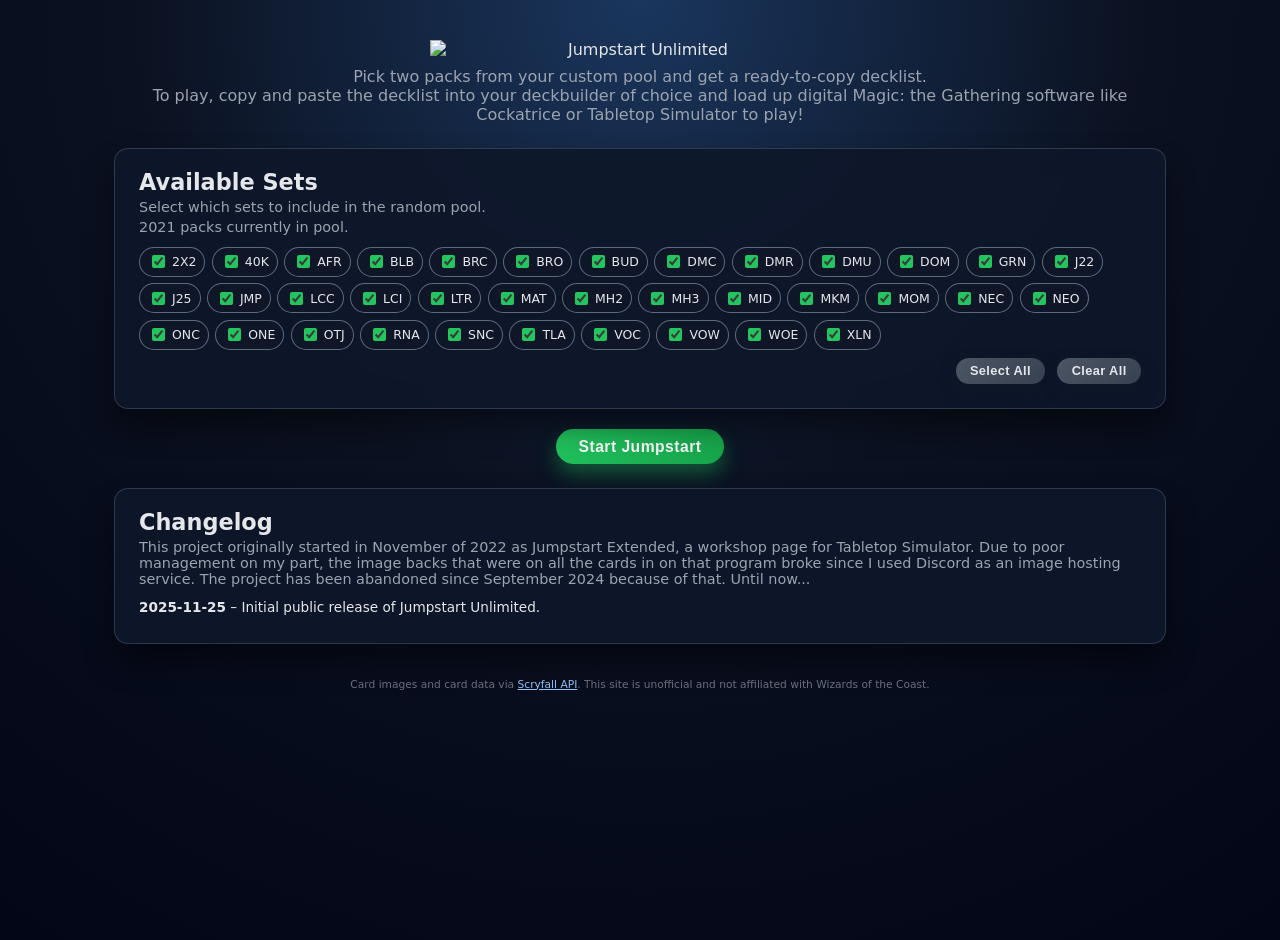
==== index.html @ 409f1354 "Update and rename Jumpstart-Unlimited.html to index.html" ====
<!DOCTYPE html>
<html lang="en">
<head>
  <meta charset="UTF-8" />
  <title>Jumpstart Unlimited</title>
  <link rel="stylesheet" href="style.css" />
</head>
<body>
  <main>
    <header>
      <img
        src="https://i.postimg.cc/L4Zbp1tk/text1.png"
        alt="Jumpstart Unlimited"
        class="title-logo"
      />
      <p>Pick two packs from your custom pool and get a ready-to-copy decklist.</p>
	  <p>To play, copy and paste the decklist into your deckbuilder of choice and load up digital Magic: the Gathering software like Cockatrice or Tabletop Simulator to play!</p>
    </header>

    <!-- Set filter menu -->
    <section id="setFilterSection" class="panel">
      <div class="panel-header">
        <h2>Available Sets</h2>
        <p>Select which sets to include in the random pool.</p>
        <p id="setCountText" class="set-count-text">0 packs currently in pool.</p>
      </div>
      <div id="setFilters" class="set-filters"></div>
      <div class="controls controls-sets">
        <button id="selectAllSetsBtn" class="secondary small">Select All</button>
        <button id="clearAllSetsBtn" class="secondary small">Clear All</button>
      </div>
    </section>

    <section class="controls">
      <button id="startBtn" class="primary">Start Jumpstart</button>
    </section>

    <section id="choicesSection" class="panel" style="display:none;">
      <div class="panel-header">
        <h2>Pack Choice <span id="choiceNumber">1</span> / 2</h2>
        <p>Click a pack to select it, or reroll for different options.</p>
      </div>

      <!-- First pack summary (visible only when picking pack 2) -->
      <div id="firstPackSummary" class="first-pack-summary" style="display:none;"></div>

      <div class="controls controls-choices">
        <button id="rerollBtn" class="secondary">Reroll Packs</button>
      </div>

      <div id="packChoices" class="pack-choices"></div>
    </section>

    <section id="resultSection" class="panel" style="display:none;">
      <div class="panel-header">
        <h2>Your Combined Deck</h2>
        <p>Copy & paste this decklist.</p>
      </div>
      <textarea id="decklistOutput" rows="18" spellcheck="false"></textarea>
      <div class="controls">
        <button id="copyDeckBtn" class="primary">Copy Decklist</button>
        <button id="restartBtn" class="secondary">Start Over</button>
      </div>
    </section>

    <!-- Changelog panel -->
    <section id="changelogSection" class="panel">
      <div class="panel-header">
        <h2>Changelog</h2>
        <p>This project originally started in November of 2022 as Jumpstart Extended, a workshop page for Tabletop Simulator. Due to poor management on my part, the image backs that were on all the cards in on that program broke since I used Discord as an image hosting service. The project has been abandoned since September 2024 because of that. Until now...</p>
      </div>
      <div id="changelogContent" class="changelog-content">
        <!-- Example entry; replace with your own -->
        <p><strong>2025-11-25</strong> – Initial public release of Jumpstart Unlimited.</p>
      </div>
    </section>
  </main>

  <footer>
    <small>
      Card images and card data via
      <a href="https://scryfall.com/docs/api" target="_blank" rel="noreferrer">Scryfall API</a>.
      This site is unofficial and not affiliated with Wizards of the Coast.
    </small>
  </footer>

  <!-- Card preview panel (first card hover) -->
  <div id="cardPreview" class="card-preview" style="display:none;"></div>

  <script src="script.js"></script>
</body>
</html>
---- style.css ----
/* Page layout */
*,
*::before,
*::after {
  box-sizing: border-box;
}

body {
  margin: 0;
  min-height: 100vh;
  font-family: system-ui, -apple-system, BlinkMacSystemFont, "Segoe UI", sans-serif;
  background: radial-gradient(circle at top, #1a365d 0, #0b1120 45%, #020617 100%);
  color: #e5e7eb;
}

main {
  max-width: 1100px;
  margin: 2.5rem auto 2rem;
  padding: 0 1.5rem;
}

header {
  text-align: center;
  margin-bottom: 1.5rem;
}

.title-logo {
  max-width: 420px;
  width: 100%;
  height: auto;
  display: block;
  margin: 0 auto 0.5rem;
}

header p {
  margin: 0;
  color: #9ca3af;
}

footer {
  text-align: center;
  margin-bottom: 1.5rem;
  color: #6b7280;
  font-size: 0.8rem;
}

footer a {
  color: #93c5fd;
}

/* Panels and controls */

.panel {
  background: rgba(15, 23, 42, 0.92);
  border-radius: 14px;
  padding: 1.25rem 1.5rem 1.5rem;
  box-shadow: 0 18px 30px rgba(0, 0, 0, 0.45);
  border: 1px solid rgba(148, 163, 184, 0.25);
  backdrop-filter: blur(16px);
}

.panel + .panel {
  margin-top: 1.5rem;
}

.panel-header {
  display: flex;
  flex-direction: column;
  gap: 0.25rem;
  margin-bottom: 0.75rem;
}

.panel-header h2 {
  margin: 0;
  font-size: 1.4rem;
}

.panel-header p {
  margin: 0;
  color: #9ca3af;
  font-size: 0.9rem;
}

.set-count-text {
  margin-top: 0.15rem;
  font-size: 0.85rem;
  color: #e5e7eb;
}

.controls {
  display: flex;
  justify-content: center;
  gap: 0.75rem;
  margin: 1.25rem 0 1rem;
}

/* Controls inside choices panel (align right) */
.controls-choices {
  justify-content: flex-end;
  margin-top: 0.25rem;
  margin-bottom: 0.5rem;
}

/* Controls inside set filter panel (align right, smaller buttons) */
.controls-sets {
  justify-content: flex-end;
  margin-top: 0.5rem;
  margin-bottom: 0;
}

/* Buttons */

button {
  border-radius: 999px;
  border: none;
  padding: 0.55rem 1.4rem;
  font-size: 0.98rem;
  cursor: pointer;
  font-weight: 600;
  letter-spacing: 0.03em;
  transition: transform 0.08s ease, box-shadow 0.12s ease, background 0.15s ease;
}

button.primary {
  background: linear-gradient(135deg, #22c55e, #16a34a);
  color: #f9fafb;
  box-shadow: 0 10px 20px rgba(22, 163, 74, 0.45);
}

button.primary:hover {
  transform: translateY(-1px);
  box-shadow: 0 14px 26px rgba(22, 163, 74, 0.6);
}

button.secondary {
  background: linear-gradient(135deg, #4b5563, #374151);
  color: #e5e7eb;
  box-shadow: 0 8px 16px rgba(15, 23, 42, 0.6);
}

button.secondary:hover {
  transform: translateY(-1px);
  box-shadow: 0 12px 22px rgba(15, 23, 42, 0.8);
}

button.small {
  padding: 0.35rem 0.9rem;
  font-size: 0.8rem;
}

/* Set filter chips */

.set-filters {
  display: flex;
  flex-wrap: wrap;
  gap: 0.4rem;
}

.set-filter-chip {
  display: inline-flex;
  align-items: center;
  gap: 0.25rem;
  padding: 0.28rem 0.5rem;
  border-radius: 999px;
  background: rgba(15, 23, 42, 0.9);
  border: 1px solid rgba(148, 163, 184, 0.6);
  font-size: 0.78rem;
  cursor: pointer;
  user-select: none;
}

.set-filter-chip input[type="checkbox"] {
  accent-color: #22c55e;
  cursor: pointer;
}

/* Pack grid */

.pack-choices {
  display: grid;
  grid-template-columns: repeat(auto-fit, minmax(260px, 1fr));
  gap: 1.1rem;
  margin-top: 0.75rem;
}

.pack {
  position: relative;
  border-radius: 16px;
  overflow: hidden;
  cursor: pointer;
  min-height: 230px;
  background: #020617;
  box-shadow: 0 14px 22px rgba(0, 0, 0, 0.55);
  border: 1px solid rgba(148, 163, 184, 0.55);
  transform-origin: center;
  transition:
    transform 0.12s ease-out,
    box-shadow 0.12s ease-out,
    border-color 0.12s ease-out,
    filter 0.12s ease-out;
}

.pack:hover {
  transform: translateY(-4px) scale(1.02);
  box-shadow: 0 20px 32px rgba(0, 0, 0, 0.7);
  border-color: #facc15;
  filter: brightness(1.04);
}

.pack:active {
  transform: translateY(0) scale(0.99);
  box-shadow: 0 10px 16px rgba(0, 0, 0, 0.5);
}

/* Pack art */

.pack-art {
  position: absolute;
  inset: 0;
  background-size: cover;
  background-position: center;
  filter: saturate(1.1) contrast(1.05) brightness(1.08);
  transform: scale(1.03);
}

.pack-art::after {
  content: "";
  position: absolute;
  inset: 0;
  background:
    radial-gradient(circle at top left,
      rgba(250, 204, 21, 0.32),
      transparent 50%),
    linear-gradient(
      to bottom,
      rgba(15, 23, 42, 0.25) 0%,
      rgba(15, 23, 42, 0.6) 55%,
      rgba(2, 6, 23, 0.8) 100%
    );
}

/* Pack content overlay */

.pack-content {
  position: relative;
  z-index: 1;
  height: 100%;
  display: flex;
  flex-direction: column;
  padding: 0.9rem 0.95rem 0.85rem;
  color: #f9fafb;
}

.pack-header {
  display: flex;
  justify-content: space-between;
  align-items: baseline;
  gap: 0.5rem;
}

.pack-title {
  font-size: 1.1rem;
  font-weight: 700;
  text-transform: uppercase;
  letter-spacing: 0.08em;
  text-shadow: 0 2px 4px rgba(0, 0, 0, 0.9);
}

.pack-tag {
  padding: 0.12rem 0.5rem;
  border-radius: 999px;
  font-size: 0.7rem;
  text-transform: uppercase;
  letter-spacing: 0.12em;
  background: rgba(15, 23, 42, 0.84);
  border: 1px solid rgba(249, 250, 251, 0.2);
  color: #e5e7eb;
}

/* Color pips */

.pack-colors {
  display: flex;
  gap: 0.25rem;
  margin-top: 0.35rem;
}

.color-pip {
  width: 18px;
  height: 18px;
  border-radius: 50%;
  border: 1px solid rgba(15, 23, 42, 0.8);
  display: flex;
  align-items: center;
  justify-content: center;
  font-size: 0.65rem;
  font-weight: 700;
  text-shadow: 0 1px 2px rgba(0, 0, 0, 0.8);
}

.color-W {
  background: #fdf6c2;
  color: #3f3f46;
}

.color-U {
  background: #bae6fd;
  color: #0f172a;
}

.color-B {
  background: #111827;
  color: #f9fafb;
}

.color-R {
  background: #fecaca;
  color: #7f1d1d;
}

.color-G {
  background: #bbf7d0;
  color: #064e3b;
}

.pack-description {
  margin-top: 0.4rem;
  font-size: 0.85rem;
  color: #e5e7eb;
  text-shadow: 0 1px 2px rgba(0, 0, 0, 0.75);
}

.pack-meta {
  margin-top: auto;
  display: flex;
  justify-content: space-between;
  align-items: center;
  font-size: 0.8rem;
  color: #e5e7eb;
}

.pack-meta span {
  display: inline-flex;
  align-items: center;
  gap: 0.25rem;
}

.pack-meta-label {
  font-weight: 600;
  text-transform: uppercase;
  letter-spacing: 0.08em;
  color: #e5e7eb;
}

.pack-meta-value {
  color: #facc15;
}

/* First pack summary (shown when picking pack 2) */

.first-pack-summary {
  display: flex;
  align-items: center;
  gap: 0.6rem;
  margin-top: 0.4rem;
  margin-bottom: 0.5rem;
  padding: 0.55rem 0.75rem;
  border-radius: 10px;
  background: rgba(15, 23, 42, 0.9);
  border: 1px solid rgba(148, 163, 184, 0.6);
  font-size: 0.85rem;
}

.first-pack-summary-label {
  font-weight: 600;
  text-transform: uppercase;
  letter-spacing: 0.08em;
  color: #9ca3af;
}

.first-pack-summary-name {
  font-weight: 700;
}

.first-pack-summary-set {
  padding: 0.1rem 0.4rem;
  border-radius: 999px;
  font-size: 0.7rem;
  text-transform: uppercase;
  letter-spacing: 0.12em;
  background: rgba(15, 23, 42, 0.9);
  border: 1px solid rgba(148, 163, 184, 0.7);
}

/* Decklist textarea */

textarea {
  width: 100%;
  resize: vertical;
  border-radius: 10px;
  border: 1px solid rgba(148, 163, 184, 0.6);
  background: #020617;
  color: #e5e7eb;
  padding: 0.8rem;
  font-family: ui-monospace, SFMono-Regular, Menlo, Monaco, Consolas, "Liberation Mono", "Courier New", monospace;
  font-size: 0.9rem;
  line-height: 1.4;
  box-shadow: inset 0 0 0 1px rgba(15, 23, 42, 0.9);
}

/* Changelog */

.changelog-content p {
  margin: 0.2rem 0;
  font-size: 0.85rem;
  color: #e5e7eb;
}

/* Card preview panel (first card hover) */

.card-preview {
  position: fixed;
  right: 1.5rem;
  bottom: 1.5rem;
  width: 320px;
  max-height: 80vh;
  background: rgba(15, 23, 42, 0.96);
  border-radius: 12px;
  border: 1px solid rgba(148, 163, 184, 0.7);
  box-shadow: 0 18px 30px rgba(0, 0, 0, 0.7);
  padding: 0.6rem 0.6rem 0.7rem;
  display: flex;
  flex-direction: column;
  gap: 0.4rem;
  z-index: 50;
}

.card-preview-header {
  font-size: 0.85rem;
  font-weight: 600;
  color: #e5e7eb;
  display: flex;
  justify-content: space-between;
  align-items: baseline;
}

.card-preview-name {
  font-weight: 700;
}

.card-preview-type {
  font-size: 0.78rem;
  color: #9ca3af;
}

.card-preview-mana {
  font-size: 0.8rem;
  color: #e5e7eb;
}

.card-preview-body {
  display: flex;
  gap: 0.5rem;
  max-height: 60vh;
}

.card-preview-image {
  flex: 0 0 145px;
}

.card-preview-image img {
  width: 100%;
  border-radius: 8px;
  display: block;
}

.card-preview-text {
  flex: 1;
  font-size: 0.78rem;
  color: #e5e7eb;
  white-space: pre-wrap;
  overflow-y: auto;
}

/* Small screens */

@media (max-width: 640px) {
  main {
    margin-top: 1.5rem;
  }

  .first-pack-summary {
    flex-wrap: wrap;
    gap: 0.35rem;
  }

  .card-preview {
    right: 0.75rem;
    left: 0.75rem;
    width: auto;
  }
}
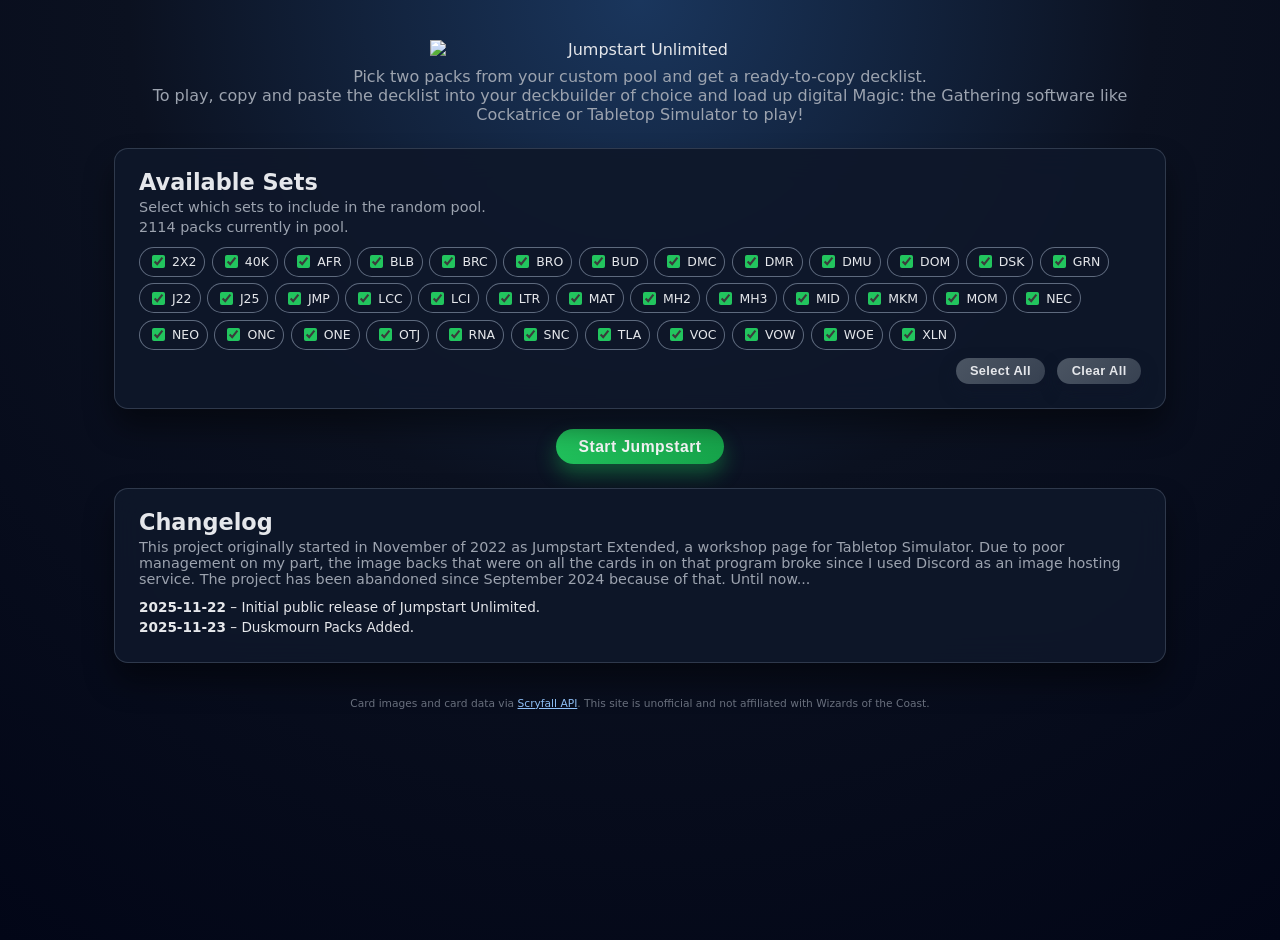
==== commit 303045f7: "Update index.html" ====
--- a/index.html
+++ b/index.html
@@ -71,7 +71,8 @@
       </div>
       <div id="changelogContent" class="changelog-content">
         <!-- Example entry; replace with your own -->
-        <p><strong>2025-11-25</strong> – Initial public release of Jumpstart Unlimited.</p>
+        <p><strong>2025-11-22</strong> – Initial public release of Jumpstart Unlimited.</p>
+		<p><strong>2025-11-23</strong> – Duskmourn Packs Added.</p>
       </div>
     </section>
   </main>
@@ -90,3 +91,4 @@
   <script src="script.js"></script>
 </body>
 </html>
+
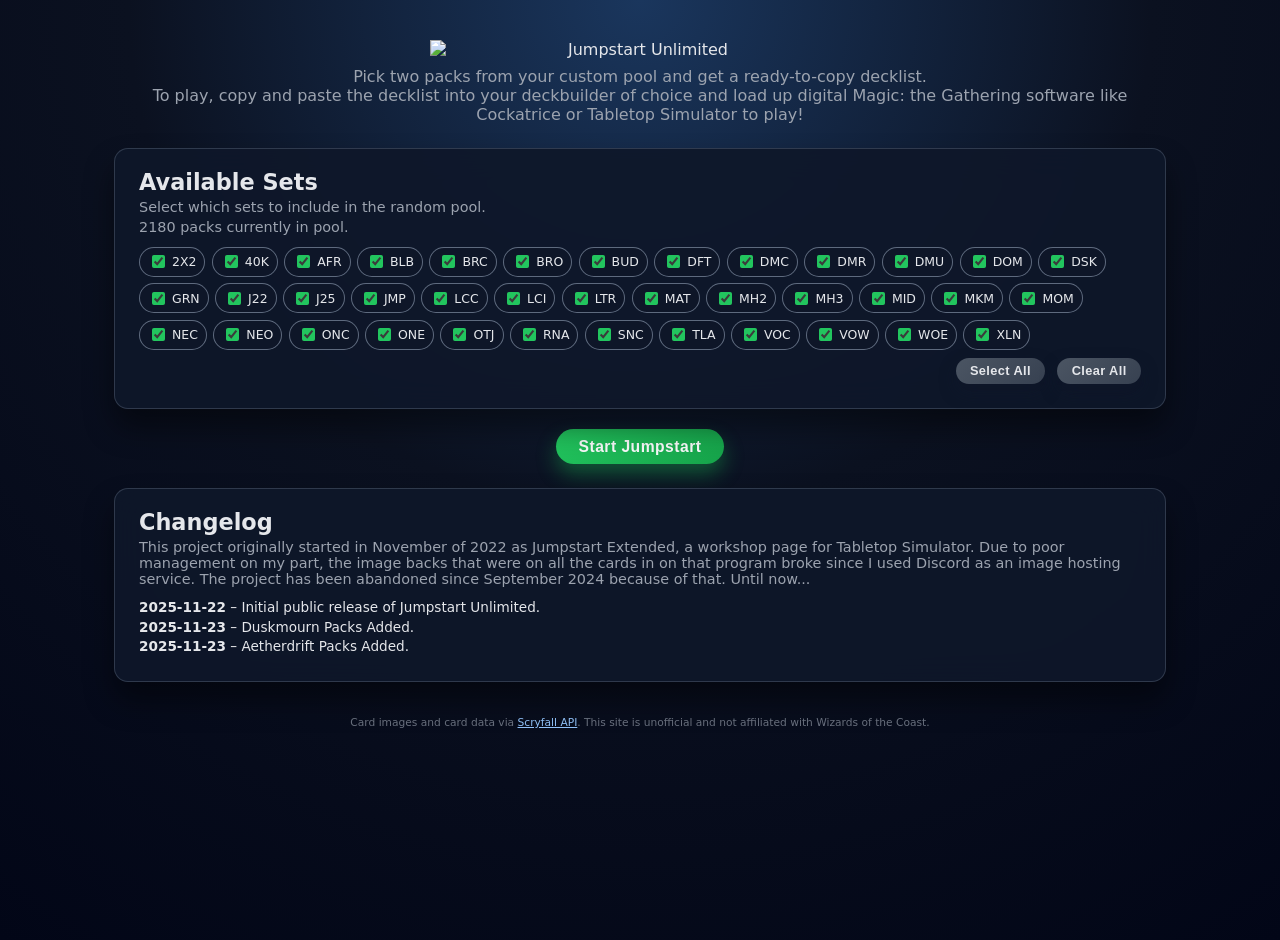
==== commit 96fa691f: "Update index.html" ====
--- a/index.html
+++ b/index.html
@@ -73,6 +73,7 @@
         <!-- Example entry; replace with your own -->
         <p><strong>2025-11-22</strong> – Initial public release of Jumpstart Unlimited.</p>
 		<p><strong>2025-11-23</strong> – Duskmourn Packs Added.</p>
+		<p><strong>2025-11-23</strong> – Aetherdrift Packs Added.</p>
       </div>
     </section>
   </main>
@@ -92,3 +93,4 @@
 </body>
 </html>
 
+
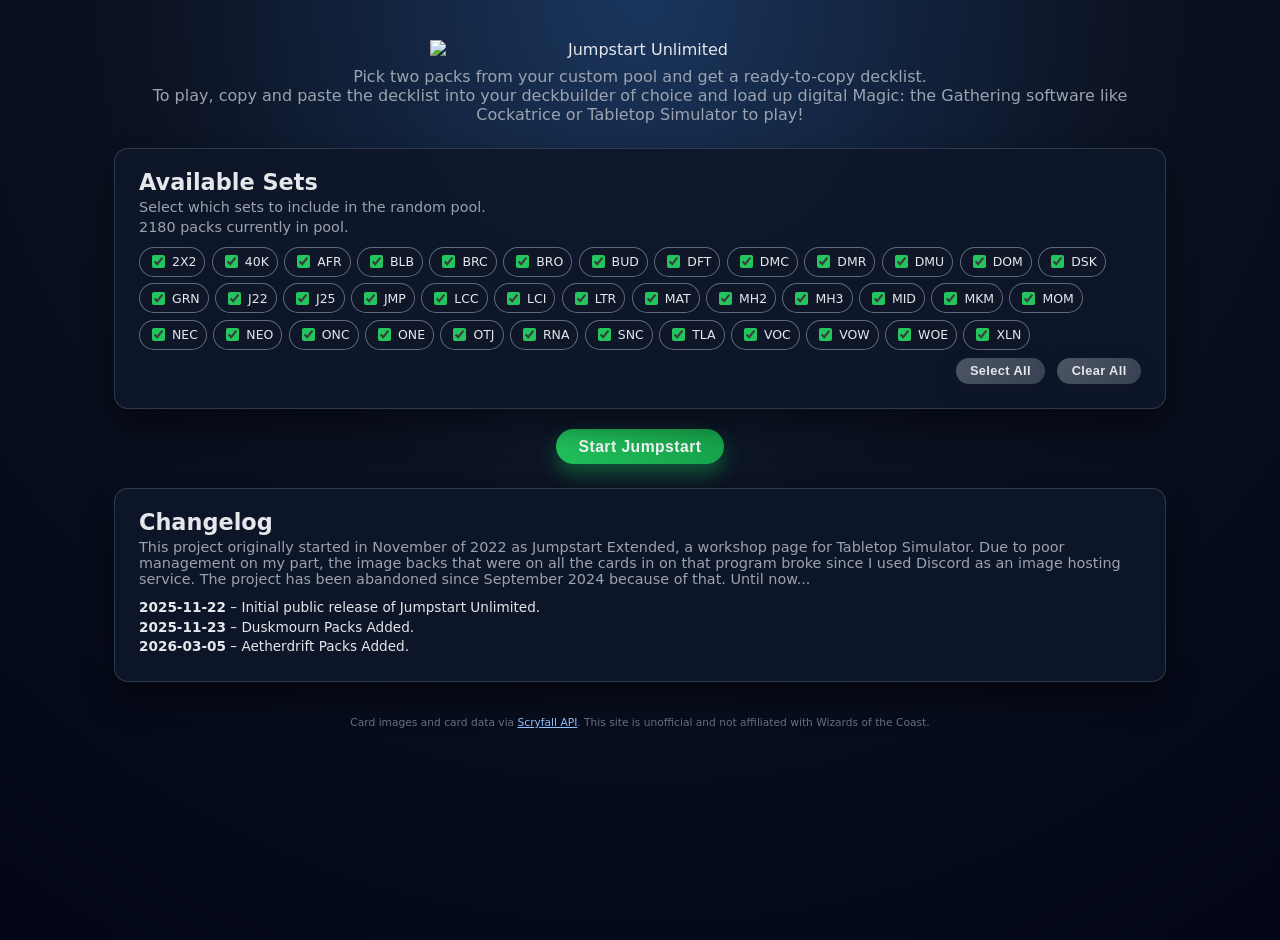
==== commit 0466f2ec: "Update index.html" ====
--- a/index.html
+++ b/index.html
@@ -73,7 +73,7 @@
         <!-- Example entry; replace with your own -->
         <p><strong>2025-11-22</strong> – Initial public release of Jumpstart Unlimited.</p>
 		<p><strong>2025-11-23</strong> – Duskmourn Packs Added.</p>
-		<p><strong>2025-11-23</strong> – Aetherdrift Packs Added.</p>
+		<p><strong>2026-03-05</strong> – Aetherdrift Packs Added.</p>
       </div>
     </section>
   </main>
@@ -94,3 +94,4 @@
 </html>
 
 
+
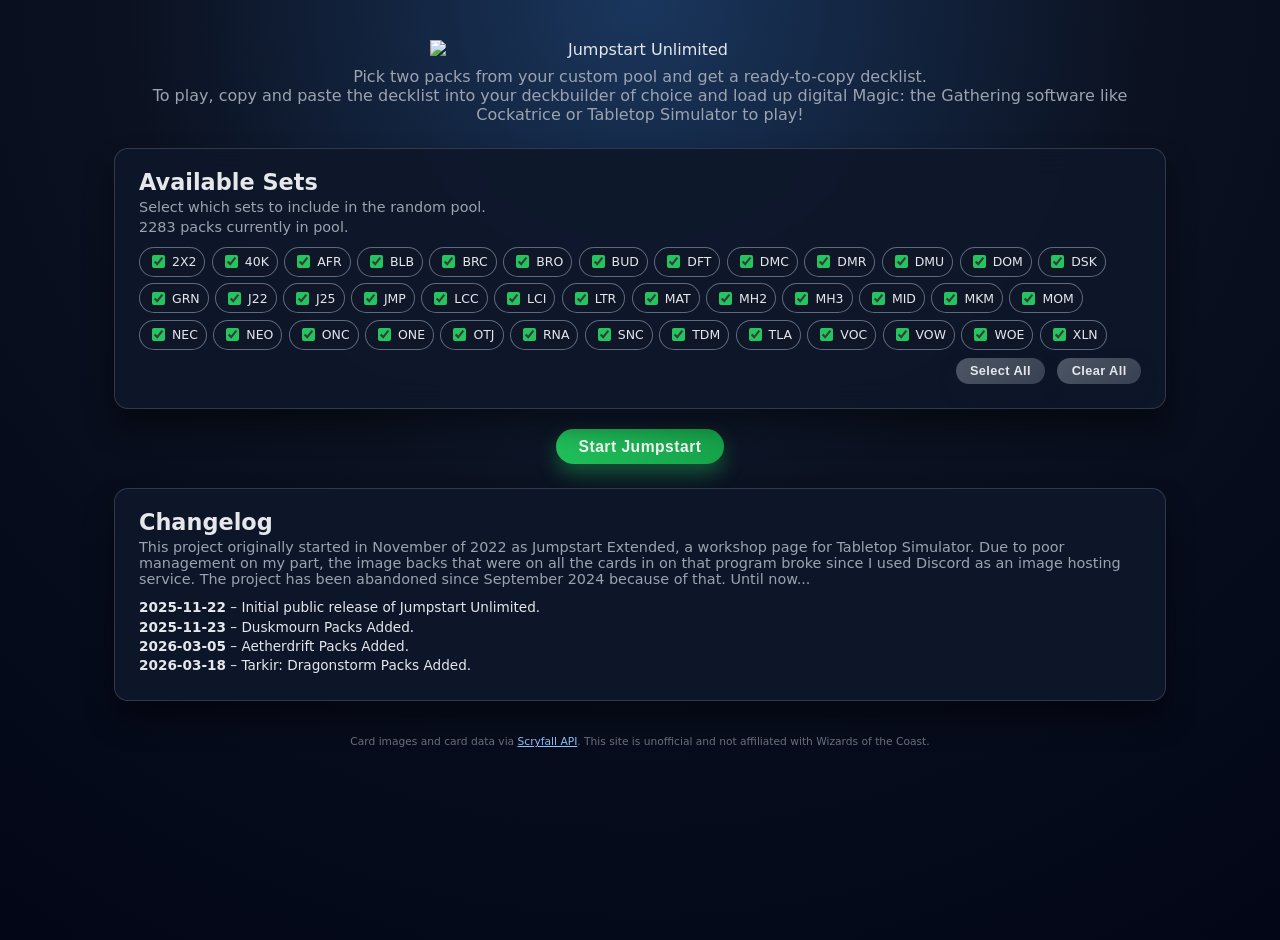
==== commit cc89b1dd: "Update index.html" ====
--- a/index.html
+++ b/index.html
@@ -74,6 +74,7 @@
         <p><strong>2025-11-22</strong> – Initial public release of Jumpstart Unlimited.</p>
 		<p><strong>2025-11-23</strong> – Duskmourn Packs Added.</p>
 		<p><strong>2026-03-05</strong> – Aetherdrift Packs Added.</p>
+		<p><strong>2026-03-18</strong> – Tarkir: Dragonstorm Packs Added.</p>
       </div>
     </section>
   </main>
